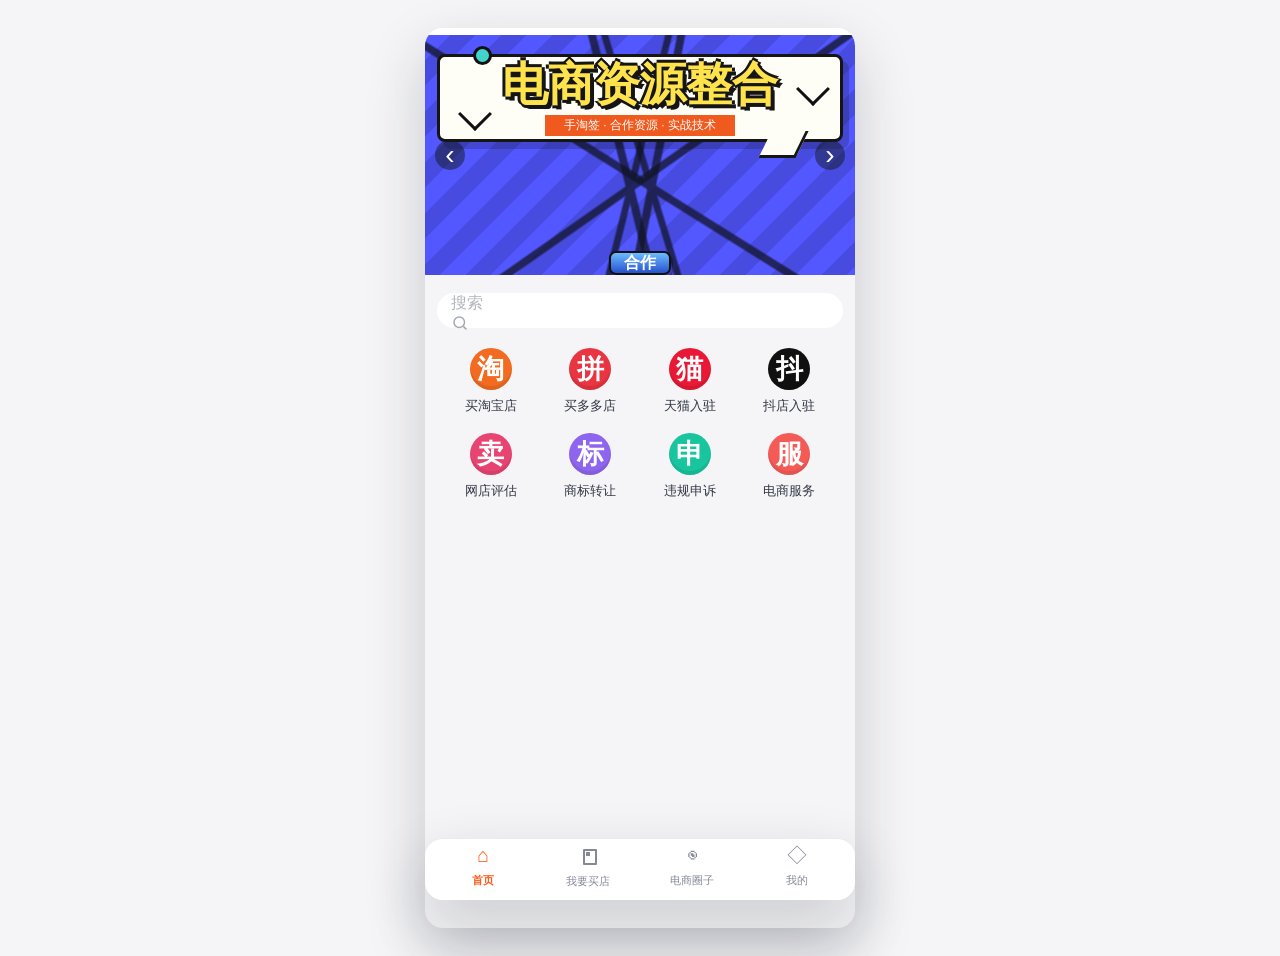
==== outputs/index.html @ 0f823ae7 "initial website version" ====
<!doctype html>
<html lang="zh-CN">
  <head>
    <meta charset="utf-8">
    <meta name="viewport" content="width=device-width, initial-scale=1, viewport-fit=cover">
    <title>&#30005;&#21830;&#36164;&#28304;&#25972;&#21512;</title>
    <link rel="stylesheet" href="./styles.css?v=14">
  </head>
  <body>
    <main class="phone-shell home-shell">
      <section class="hero-wrap" aria-label="&#39318;&#39029;&#28378;&#21160;&#22270;&#29255;">
        <div class="hero-scroller" id="heroScroller"></div>
        <button class="hero-nav prev" type="button" id="heroPrev" aria-label="上一张">&#8249;</button>
        <button class="hero-nav next" type="button" id="heroNext" aria-label="下一张">&#8250;</button>
        <div class="hero-dots" id="heroDots"></div>
      </section>

      <section class="search-panel">
        <label class="search-box">
          <span>&#25628;&#32034;</span>
          <input id="searchInput" type="search" aria-label="search">
          <svg viewBox="0 0 24 24" aria-hidden="true">
            <circle cx="11" cy="11" r="7"></circle>
            <path d="m16.5 16.5 4 4"></path>
          </svg>
        </label>
      </section>

      <section class="shortcut-grid" id="shortcutGrid" aria-label="services"></section>
      <section class="home-content-list" id="homeContentList"></section>
    </main>

    <nav class="tabbar" aria-label="tabs">
      <a class="active" href="./index.html">
        <span>&#8962;</span>
        &#39318;&#39029;
      </a>
      <a href="./taobao-store.html">
        <span class="buy-tab-icon"></span>
        &#25105;&#35201;&#20080;&#24215;
      </a>
      <a href="./entry-page.html?id=service">
        <span>&#9673;</span>
        &#30005;&#21830;&#22280;&#23376;
      </a>
      <a href="./my.html">
        <span>&#9671;</span>
        &#25105;&#30340;
      </a>
    </nav>

    <script src="./site-data.js"></script>
    <script src="./script.js?v=10"></script>
  </body>
</html>
---- outputs/styles.css ----
:root {
  --bg: #f5f5f7;
  --text: #202124;
  --muted: #858997;
  --line: #e9e9ee;
  --accent: #ff5b1a;
  --blue: #5054ff;
  --cyan: #42d3cb;
  --radius: 8px;
  --hero-height: 128px;
}

* {
  box-sizing: border-box;
}

html {
  background: #dfe2e8;
}

body {
  margin: 0;
  min-height: 100vh;
  background: var(--bg);
  color: var(--text);
  font-family: -apple-system, BlinkMacSystemFont, "Segoe UI", "PingFang SC", "Microsoft YaHei", sans-serif;
}

button,
input {
  font: inherit;
}

button {
  border: 0;
  cursor: pointer;
}

a {
  text-decoration: none;
}

.phone-shell {
  width: min(100%, 430px);
  min-height: 100vh;
  margin: 0 auto;
  padding-bottom: 82px;
  background: var(--bg);
  overflow: hidden;
}

.home-shell {
  min-height: 100vh;
}

.home-content-list {
  display: grid;
  gap: 12px;
  padding: 8px 12px 96px;
}

.home-content-card {
  overflow: hidden;
  border-radius: var(--radius);
  background: #fff;
}

.home-content-card > img {
  display: block;
  width: 100%;
  height: auto;
}

.home-content-inner {
  padding: 14px;
}

.home-content-card h2 {
  margin: 0;
  color: #202124;
  font-size: 18px;
}

.home-content-card p {
  margin: 8px 0 0;
  color: #626874;
  font-size: 14px;
  line-height: 1.7;
}

.home-content-body {
  margin-top: 8px;
  color: #626874;
  font-size: 14px;
  line-height: 1.7;
}

.home-content-body img {
  display: block;
  width: 100%;
  max-width: 100%;
  height: auto;
  margin: 8px 0;
  border-radius: 7px;
  object-fit: contain;
}

.home-content-card a {
  display: inline-grid;
  place-items: center;
  min-width: 96px;
  height: 34px;
  margin-top: 12px;
  padding: 0 16px;
  border-radius: 18px;
  background: var(--accent);
  color: #fff;
  font-size: 13px;
  font-weight: 700;
}

.hero-wrap {
  position: relative;
  background: #fff;
}

.hero-scroller {
  display: grid;
  grid-auto-flow: column;
  grid-auto-columns: 100%;
  gap: 10px;
  padding: 7px 0 0;
  overflow-x: auto;
  overflow-y: hidden;
  scroll-snap-type: x mandatory;
  scrollbar-width: none;
  background: #fff;
  cursor: grab;
  user-select: none;
  touch-action: pan-y;
}

.hero-scroller.dragging {
  cursor: grabbing;
  scroll-snap-type: none;
}

.hero-scroller::-webkit-scrollbar {
  display: none;
}

.hero-slide {
  position: relative;
  display: block;
  width: 100%;
  height: var(--hero-height);
  scroll-snap-align: start;
  overflow: hidden;
  background: #f1f2f5;
  isolation: isolate;
  -webkit-user-drag: none;
}

.hero-slide img {
  display: block;
  width: 100%;
  height: 100%;
  object-fit: cover;
  pointer-events: none;
}

.hero-nav {
  position: absolute;
  top: calc(7px + var(--hero-height) / 2);
  z-index: 3;
  display: grid;
  place-items: center;
  width: 30px;
  height: 30px;
  border: 0;
  border-radius: 50%;
  background: rgba(18, 24, 36, .5);
  color: #fff;
  font-size: 28px;
  line-height: 1;
  transform: translateY(-50%);
}

.hero-nav.prev {
  left: 10px;
}

.hero-nav.next {
  right: 10px;
}

.hero-dots {
  position: absolute;
  right: 0;
  bottom: 8px;
  left: 0;
  z-index: 3;
  display: flex;
  justify-content: center;
  gap: 5px;
}

.hero-dots button {
  width: 6px;
  height: 6px;
  border: 0;
  border-radius: 999px;
  background: rgba(255, 255, 255, .72);
}

.hero-dots button.active {
  width: 16px;
  background: #ff5b1a;
}

.hero-fallback {
  padding: 19px 12px 14px;
  background: repeating-linear-gradient(135deg, #5357ff 0 18px, #474bdf 18px 36px);
}

.comic-hero {
  position: relative;
  height: var(--hero-height);
  padding: 19px 12px 14px;
  background: repeating-linear-gradient(135deg, #5357ff 0 18px, #474bdf 18px 36px);
  overflow: hidden;
}

.speed-lines {
  position: absolute;
  inset: 0;
  z-index: 0;
  overflow: hidden;
  pointer-events: none;
}

.speed-lines::before,
.speed-lines::after {
  content: "";
  position: absolute;
  inset: -38px;
  background:
    linear-gradient(76deg, transparent 0 46%, #121426 46.4% 47.4%, transparent 47.8%),
    linear-gradient(104deg, transparent 0 49%, #121426 49.4% 50.2%, transparent 50.6%),
    linear-gradient(145deg, transparent 0 53%, #121426 53.4% 54.4%, transparent 54.8%);
  opacity: .75;
}

.speed-lines::after {
  transform: scaleX(-1) rotate(3deg);
}

.speech-card {
  position: relative;
  height: 88px;
  border: 3px solid #151515;
  border-radius: 8px;
  background: #fffef6;
  box-shadow: 6px 7px 0 rgba(0, 0, 0, .18);
  display: flex;
  flex-direction: column;
  align-items: center;
  justify-content: center;
  z-index: 1;
}

.speech-card::after {
  content: "";
  position: absolute;
  right: 38px;
  bottom: -19px;
  width: 34px;
  height: 24px;
  background: #fffef6;
  border-right: 3px solid #151515;
  border-bottom: 3px solid #151515;
  transform: skewX(-26deg);
}

.pin {
  position: absolute;
  top: -11px;
  left: 33px;
  width: 19px;
  height: 19px;
  border: 3px solid #111;
  border-radius: 50%;
  background: var(--cyan);
}

.speech-card h1 {
  margin: 0;
  color: #ffe34d;
  font-size: clamp(34px, 11vw, 46px);
  line-height: 1;
  letter-spacing: 0;
  text-shadow: 3px 0 #151515, -3px 0 #151515, 0 3px #151515, 0 -3px #151515, 4px 4px 0 #151515;
}

.speech-card p {
  margin: 8px 0 0;
  min-width: 190px;
  padding: 2px 18px;
  background: #f05a1f;
  color: #fff;
  font-size: 12px;
  text-align: center;
}

.spark {
  position: absolute;
  width: 24px;
  height: 24px;
  border: solid #111;
  border-width: 0 3px 3px 0;
  transform: rotate(45deg);
}

.spark-a {
  right: 15px;
  top: 20px;
}

.spark-b {
  left: 23px;
  bottom: 13px;
}

.hero-badge {
  position: absolute;
  left: 50%;
  bottom: 0;
  transform: translateX(-50%);
  z-index: 2;
  height: 24px;
  min-width: 62px;
  padding: 0 12px;
  border: 2px solid #111;
  border-radius: 7px;
  background: linear-gradient(#6bbcff, #2751cd);
  color: #fff;
  font-weight: 800;
  box-shadow: 2px 3px 0 rgba(0, 0, 0, .28);
}

.search-panel {
  padding: 18px 12px 8px;
}

.search-box {
  display: grid;
  grid-template-columns: 1fr 22px;
  align-items: center;
  height: 35px;
  padding: 0 14px;
  border-radius: 18px;
  background: #fff;
  color: #b2b5bd;
}

.search-box input {
  width: 100%;
  min-width: 0;
  border: 0;
  outline: 0;
  background: transparent;
}

.search-box span {
  pointer-events: none;
}

.search-box svg {
  width: 18px;
  height: 18px;
  fill: none;
  stroke: #a6a9b1;
  stroke-width: 2;
}

.shortcut-grid {
  display: grid;
  grid-template-columns: repeat(4, 1fr);
  row-gap: 18px;
  padding: 12px 16px 23px;
}

.shortcut {
  display: grid;
  justify-items: center;
  gap: 7px;
  background: transparent;
  color: #333844;
  font-size: 13px;
}

.shortcut-link {
  align-content: start;
}

.shortcut b {
  display: grid;
  place-items: center;
  width: 42px;
  height: 42px;
  border-radius: 50%;
  color: #fff;
  font-size: 27px;
  line-height: 1;
  box-shadow: inset 0 -4px 0 rgba(0, 0, 0, .08);
}

.shortcut img {
  width: 42px;
  height: 42px;
  border-radius: 50%;
  object-fit: cover;
  display: block;
}

.orange b { background: #f26b21; }
.red b { background: #e93442; }
.crimson b { background: #e91936; }
.dark b { background: #101010; }
.pink b { background: #e84471; }
.purple b { background: #8e65ee; }
.mint b { background: #18c59e; }
.coral b { background: #f45b57; }

.block {
  padding: 0 12px 22px;
}

.block h2,
.section-head h2 {
  margin: 0 0 13px;
  font-size: 21px;
  letter-spacing: 0;
}

.feature-card {
  display: grid;
  grid-template-columns: 158px 1fr;
  gap: 10px;
  min-height: 89px;
  border-radius: var(--radius);
  background: #fff;
  overflow: hidden;
  box-shadow: 0 1px 0 rgba(22, 24, 35, .04);
}

.feature-art {
  position: relative;
  display: grid;
  align-content: center;
  padding: 12px;
  color: #121212;
  background:
    radial-gradient(circle at 80% 44%, #f6d9bf 0 18px, transparent 19px),
    linear-gradient(135deg, #fbc21f, #ff9f1c);
}

.feature-art strong {
  position: relative;
  z-index: 1;
  font-size: 17px;
  line-height: 1.25;
  font-weight: 900;
}

.feature-art small {
  position: absolute;
  right: 8px;
  bottom: 8px;
  padding: 1px 5px;
  border-radius: 4px;
  background: rgba(0, 0, 0, .72);
  color: #fff;
}

.red-bg {
  color: #fff;
  background:
    radial-gradient(circle at 78% 42%, rgba(255, 255, 255, .2) 0 23px, transparent 24px),
    linear-gradient(135deg, #e51d2f, #ff5e27);
}

.feature-copy {
  min-width: 0;
  padding: 10px 10px 8px 0;
}

.feature-copy h3 {
  margin: 0 0 7px;
  font-size: 14px;
  white-space: nowrap;
  overflow: hidden;
  text-overflow: ellipsis;
}

.feature-copy p {
  display: -webkit-box;
  min-height: 35px;
  margin: 0;
  color: #858997;
  font-size: 12px;
  line-height: 1.45;
  overflow: hidden;
  -webkit-line-clamp: 2;
  -webkit-box-orient: vertical;
}

.meta {
  display: flex;
  align-items: baseline;
  gap: 8px;
  margin-top: 5px;
  color: #a5a8b0;
  font-size: 12px;
}

.meta b {
  color: var(--accent);
  font-size: 14px;
}

.meta span {
  margin-left: auto;
}

.section-head {
  display: flex;
  align-items: center;
  justify-content: space-between;
}

.section-head button {
  background: transparent;
  color: #8a8d96;
  font-size: 13px;
}

.course-row {
  display: grid;
  grid-auto-flow: column;
  grid-auto-columns: 151px;
  gap: 12px;
  overflow-x: auto;
  padding-bottom: 4px;
  scrollbar-width: none;
}

.course-row::-webkit-scrollbar {
  display: none;
}

.course-card {
  min-height: 186px;
  border-radius: var(--radius);
  background: #fff;
  overflow: hidden;
}

.course-thumb {
  position: relative;
  height: 84px;
  padding: 14px 10px;
  border-bottom: 1px solid var(--line);
  background: linear-gradient(135deg, #f6c94a 0 45%, #ffffff 45% 100%);
}

.course-thumb strong {
  display: block;
  width: 112px;
  padding: 3px;
  border: 2px solid #1f2330;
  background: #fff;
  font-size: 18px;
  line-height: 1.1;
}

.course-thumb span {
  position: absolute;
  right: 7px;
  bottom: 6px;
  padding: 1px 4px;
  border-radius: 4px;
  background: rgba(0, 0, 0, .62);
  color: #fff;
  font-size: 11px;
}

.course-card h3 {
  height: 42px;
  margin: 9px 9px 6px;
  font-size: 14px;
  line-height: 1.45;
  overflow: hidden;
}

.course-card b {
  margin-left: 9px;
  color: var(--accent);
  font-size: 13px;
}

.course-card small {
  display: block;
  margin: 5px 9px 0;
  color: #a4a7af;
}

.banner-repeat {
  padding: 0 12px 18px;
}

.mini-comic {
  height: 94px;
  border: 3px solid #161616;
  border-radius: 8px;
  background:
    linear-gradient(135deg, rgba(255, 255, 255, .18) 0 12px, transparent 12px 28px),
    #5659ff;
  display: grid;
  place-items: center;
  align-content: center;
  color: #ffe94f;
  text-align: center;
  box-shadow: 4px 5px 0 rgba(0, 0, 0, .16);
}

.mini-comic strong {
  font-size: 34px;
  line-height: 1;
  text-shadow: 3px 0 #151515, -3px 0 #151515, 0 3px #151515, 0 -3px #151515, 4px 4px 0 #151515;
}

.mini-comic span {
  margin-top: 8px;
  padding: 2px 14px;
  background: #ef5b25;
  color: #fff;
  font-size: 12px;
}

.feed {
  display: grid;
  gap: 10px;
  padding: 0 12px 18px;
}

.feed-card {
  display: grid;
  grid-template-columns: 70px 1fr;
  gap: 11px;
  padding: 10px;
  border-radius: var(--radius);
  background: #fff;
}

.feed-card .type {
  display: grid;
  place-items: center;
  height: 54px;
  border-radius: 7px;
  background: #edf0ff;
  color: #4c54e9;
  font-weight: 800;
}

.feed-card h3 {
  margin: 0 0 5px;
  font-size: 14px;
}

.feed-card p {
  margin: 0;
  color: #8b8f99;
  font-size: 12px;
}

.tabbar {
  position: fixed;
  right: 0;
  bottom: 0;
  left: 0;
  width: min(100%, 430px);
  margin: 0 auto;
  padding: 6px 6px calc(6px + env(safe-area-inset-bottom));
  display: grid;
  grid-template-columns: repeat(4, 1fr);
  border-top: 1px solid var(--line);
  background: rgba(255, 255, 255, .96);
  backdrop-filter: blur(12px);
  z-index: 10;
}

.tabbar a,
.tabbar button {
  display: grid;
  justify-items: center;
  gap: 2px;
  min-height: 49px;
  border: 0;
  background: transparent;
  color: #858997;
  font-size: 11px;
  line-height: 1.2;
  text-align: center;
  appearance: none;
}

.tabbar a:link,
.tabbar a:visited,
.tabbar a:hover,
.tabbar a:active {
  color: #858997 !important;
  text-decoration: none;
}

.tabbar span {
  font-size: 20px;
  line-height: 1;
}

.tabbar .active {
  color: var(--accent);
  font-weight: 700;
}

.tabbar a.active:link,
.tabbar a.active:visited,
.tabbar a.active:hover,
.tabbar a.active:active {
  color: var(--accent) !important;
}

.buy-tab-icon {
  position: relative;
  width: 22px;
  height: 22px;
  display: block;
}

.buy-tab-icon::before {
  content: "";
  position: absolute;
  left: 6px;
  top: 4px;
  width: 10px;
  height: 12px;
  border: 2px solid currentColor;
  border-radius: 1px;
}

.buy-tab-icon::after {
  content: "";
  position: absolute;
  left: 9px;
  top: 7px;
  width: 4px;
  height: 4px;
  background: currentColor;
}

.deal-page {
  padding-bottom: 92px;
  background: #f5f5f5;
}

.deal-search {
  padding: 18px 16px 14px;
  background: #fff;
}

.deal-search label {
  position: relative;
  display: block;
  height: 43px;
}

.deal-search span {
  position: absolute;
  left: 46px;
  top: 11px;
  color: #c4c6ca;
  font-size: 14px;
  pointer-events: none;
}

.deal-search input {
  width: 100%;
  height: 43px;
  padding: 0 14px 0 46px;
  border: 0;
  border-radius: 24px;
  outline: none;
  background: #f4f4f4;
}

.deal-search svg {
  position: absolute;
  left: 18px;
  top: 12px;
  width: 20px;
  height: 20px;
  stroke: #2d3037;
  stroke-width: 2;
  fill: none;
}

.deal-safe {
  display: flex;
  gap: 13px;
  align-items: center;
  justify-content: center;
  padding: 16px 10px 10px;
  background: #fff;
  color: #b8bbc0;
  font-size: 14px;
  white-space: nowrap;
}

.deal-safe b {
  font-weight: 500;
}

.deal-actions {
  display: grid;
  grid-template-columns: repeat(4, 1fr);
  gap: 2px;
  padding: 12px 10px 18px;
  border-bottom: 1px solid #ececf0;
  background: #fff;
}

.deal-actions a {
  display: grid;
  justify-items: center;
  gap: 9px;
  color: #666b76;
  font-size: 15px;
}

.deal-icon {
  display: grid;
  place-items: center;
  width: 58px;
  height: 58px;
  border-radius: 50%;
  color: #fff;
  font-size: 26px;
  font-weight: 900;
  box-shadow: inset 0 -6px 12px rgba(255, 255, 255, .2);
}

.deal-icon.coin {
  background: #ffc21c;
}

.deal-icon.flag {
  background: #58c1ef;
}

.deal-icon.scale {
  background: #31d69b;
}

.deal-icon.bag {
  background: #ff644d;
}

.deal-filter {
  position: sticky;
  top: 0;
  z-index: 4;
  display: grid;
  grid-template-columns: repeat(5, 1fr);
  height: 56px;
  background: #fff;
  box-shadow: 0 6px 16px rgba(32, 33, 36, .06);
}

.deal-filter button {
  position: relative;
  background: #fff;
  color: #30323a;
  font-size: 15px;
}

.deal-filter button::after {
  content: "⌄";
  margin-left: 3px;
  color: #c7c9ce;
  font-size: 12px;
}

.deal-filter button[data-type="sort"]::after {
  content: "";
}

.deal-filter .active {
  color: #d92323;
  font-weight: 700;
}

.deal-list-head {
  display: flex;
  align-items: end;
  justify-content: space-between;
  padding: 16px 16px 8px;
}

.deal-list-head h1 {
  margin: 0;
  color: #202124;
  font-size: 18px;
}

.deal-list-head span {
  color: #8b8f99;
  font-size: 12px;
}

.deal-list {
  display: grid;
  gap: 14px;
  padding: 0 16px 18px;
}

.deal-card {
  padding: 18px;
  border-radius: 8px;
  background: #fff;
}

.deal-card-top {
  display: flex;
  align-items: center;
  justify-content: space-between;
  gap: 10px;
  color: #555b65;
  font-size: 13px;
}

.deal-badge {
  flex: 0 0 auto;
  display: inline-flex;
  align-items: center;
  height: 24px;
  padding: 0 7px;
  border: 1px solid #ff8d7a;
  border-radius: 2px;
  color: #ff4f3a;
  font-size: 12px;
  font-weight: 700;
}

.deal-badge.pdd {
  border-color: #ef6a78;
  color: #e93442;
}

.deal-badge.tmall {
  border-color: #ef5d6d;
  color: #e91936;
}

.deal-card h2 {
  display: -webkit-box;
  min-height: 58px;
  margin: 16px 0 14px;
  overflow: hidden;
  color: #24272e;
  font-size: 20px;
  line-height: 1.45;
  font-weight: 800;
  -webkit-line-clamp: 2;
  -webkit-box-orient: vertical;
}

.deal-card-bottom {
  display: flex;
  align-items: center;
  justify-content: space-between;
  padding-top: 16px;
  border-top: 1px solid #f0f0f2;
}

.deal-card-bottom strong {
  color: #f03745;
  font-size: 25px;
  line-height: 1;
}

.deal-card-bottom a {
  display: grid;
  place-items: center;
  min-width: 96px;
  height: 36px;
  border: 1px solid #f2a6ae;
  border-radius: 20px;
  color: #d93b4b;
  font-size: 14px;
  font-weight: 700;
}

.deal-tabbar {
  position: fixed;
  right: 0;
  bottom: 0;
  left: 0;
  z-index: 10;
  width: min(100%, 430px);
  height: 68px;
  margin: 0 auto;
  padding: 6px 8px calc(5px + env(safe-area-inset-bottom));
  display: grid;
  grid-template-columns: repeat(5, 1fr);
  align-items: end;
  border-top: 1px solid #ececf0;
  background: rgba(255, 255, 255, .97);
}

.deal-tabbar a {
  display: grid;
  justify-items: center;
  gap: 3px;
  color: #5f6470;
  font-size: 12px;
  line-height: 1.2;
}

.deal-tabbar a:link,
.deal-tabbar a:visited,
.deal-tabbar a:hover,
.deal-tabbar a:active {
  color: #5f6470;
  text-decoration: none;
}

.deal-tabbar span {
  display: grid;
  place-items: center;
  width: 24px;
  height: 24px;
  color: #c9ccd2;
  font-size: 20px;
}

.deal-tabbar .active,
.deal-tabbar .active:link,
.deal-tabbar .active:visited {
  color: #e6282c;
  font-weight: 700;
}

.deal-tabbar .active span {
  color: #e6282c;
}

.deal-tabbar .consult {
  transform: translateY(-14px);
  color: #202124;
}

.deal-tabbar .consult span {
  width: 54px;
  height: 54px;
  border: 5px solid #fff;
  border-radius: 50%;
  background: linear-gradient(180deg, #ff681e, #f0182f);
  color: #fff;
  box-shadow: 0 4px 14px rgba(240, 24, 47, .28);
  font-size: 26px;
}

.user-page {
  padding: 18px 14px 96px;
}

.user-head {
  display: flex;
  align-items: center;
  gap: 14px;
  min-height: 112px;
  padding: 18px;
  border-radius: var(--radius);
  background: linear-gradient(135deg, #ff7a2a, #ffbd3f);
  color: #fff;
}

.user-avatar {
  display: grid;
  place-items: center;
  width: 56px;
  height: 56px;
  border-radius: 50%;
  background: rgba(255, 255, 255, .24);
  font-size: 24px;
  font-weight: 900;
}

.user-head h1 {
  margin: 0;
  font-size: 22px;
}

.user-head p {
  margin: 6px 0 0;
  font-size: 13px;
  opacity: .9;
}

.user-panel {
  display: grid;
  gap: 10px;
  margin-top: 14px;
}

.user-panel a {
  display: flex;
  align-items: center;
  justify-content: space-between;
  min-height: 68px;
  padding: 14px;
  border-radius: var(--radius);
  background: #fff;
  color: #202124;
}

.user-panel strong {
  font-size: 16px;
}

.user-panel span {
  color: #858997;
  font-size: 13px;
}

.detail-shell {
  padding-bottom: 84px;
}

.detail-topbar {
  position: sticky;
  top: 0;
  z-index: 6;
  height: 46px;
  display: grid;
  grid-template-columns: 52px 1fr 72px;
  align-items: center;
  border-bottom: 1px solid var(--line);
  background: rgba(255, 255, 255, .96);
  backdrop-filter: blur(12px);
}

.detail-topbar a {
  color: #2e323c;
  text-align: center;
  font-size: 28px;
}

.detail-topbar strong {
  text-align: center;
  font-size: 16px;
}

.detail-topbar .source-link {
  color: #737783;
  font-size: 12px;
}

.detail-cover {
  padding: 12px;
  background: #fff;
}

.cover-card {
  min-height: 154px;
  padding: 18px;
  border-radius: var(--radius);
  background:
    linear-gradient(120deg, rgba(255, 255, 255, .2), transparent 45%),
    linear-gradient(135deg, #ff6c23, #ffb22c);
  color: #fff;
  display: grid;
  grid-template-columns: 68px 1fr;
  align-items: center;
  gap: 14px;
}

.cover-card img {
  width: 58px;
  height: 58px;
  border-radius: 14px;
  background: #fff;
}

.cover-card span {
  font-size: 13px;
  opacity: .92;
}

.cover-card h1 {
  margin: 6px 0;
  color: #fff;
  font-size: 28px;
  line-height: 1.1;
}

.cover-card p {
  margin: 0;
  font-weight: 700;
}

.detail-title {
  padding: 15px 12px 16px;
  background: #fff;
}

.detail-title h2 {
  margin: 0;
  font-size: 19px;
  line-height: 1.45;
}

.detail-title p {
  margin: 9px 0 0;
  color: #8c9099;
  font-size: 13px;
}

.store-tools {
  padding: 12px;
  background: #fff;
  border-top: 8px solid var(--bg);
}

.filter-input {
  display: grid;
  grid-template-columns: 1fr;
  height: 36px;
  padding: 0 13px;
  border-radius: 18px;
  background: var(--bg);
  color: #a0a4ad;
  font-size: 13px;
}

.filter-input span {
  align-self: center;
  pointer-events: none;
}

.filter-input input {
  width: 100%;
  min-width: 0;
  margin-top: -28px;
  border: 0;
  outline: 0;
  background: transparent;
}

.filter-input input:focus + span,
.filter-input:has(input:not(:placeholder-shown)) span {
  opacity: 0;
}

.filter-row {
  display: grid;
  grid-template-columns: repeat(4, 1fr);
  gap: 8px;
  margin-top: 12px;
}

.filter-row button {
  height: 31px;
  border-radius: 16px;
  background: #f1f2f5;
  color: #666b76;
  font-size: 13px;
}

.filter-row .active {
  background: #fff0e8;
  color: var(--accent);
  font-weight: 700;
}

.store-section {
  padding: 15px 12px 18px;
}

.store-section h2 {
  margin: 0 0 12px;
  font-size: 18px;
}

.store-list {
  display: grid;
  gap: 10px;
}

.store-card {
  display: grid;
  grid-template-columns: 42px 1fr 52px;
  gap: 10px;
  align-items: center;
  padding: 12px 10px;
  border-radius: var(--radius);
  background: #fff;
}

.rank-badge {
  display: grid;
  place-items: center;
  width: 42px;
  height: 42px;
  border-radius: 50%;
  background: #fff3d8;
  color: #d97706;
  font-weight: 800;
  font-size: 13px;
}

.store-card h3 {
  margin: 0;
  font-size: 14px;
  line-height: 1.4;
}

.store-card h3 span {
  color: #858997;
  font-weight: 500;
}

.store-card p {
  margin: 4px 0 0;
  color: #8b8f99;
  font-size: 12px;
}

.store-card button {
  height: 30px;
  border-radius: 15px;
  background: #ffefe8;
  color: var(--accent);
  font-size: 13px;
  font-weight: 700;
}

.store-modal {
  position: fixed;
  inset: 0;
  z-index: 30;
  display: none;
  align-items: end;
  justify-content: center;
  background: rgba(15, 18, 26, .46);
}

.store-modal.open {
  display: flex;
}

.store-modal-panel {
  position: relative;
  width: min(100%, 430px);
  max-height: 86vh;
  overflow-y: auto;
  border-radius: 18px 18px 0 0;
  background: #fff;
  padding: 18px 14px 16px;
}

.modal-close {
  position: absolute;
  top: 12px;
  right: 12px;
  width: 32px;
  height: 32px;
  border-radius: 50%;
  background: #f1f2f5;
  color: #4f5561;
  font-size: 22px;
  line-height: 1;
}

.modal-head {
  padding-right: 42px;
}

.modal-head span {
  color: var(--accent);
  font-size: 13px;
  font-weight: 700;
}

.modal-head h2 {
  margin: 6px 0 7px;
  font-size: 21px;
  line-height: 1.35;
}

.modal-head p {
  margin: 0;
  color: #858997;
  font-size: 13px;
}

.detail-grid {
  display: grid;
  grid-template-columns: repeat(2, 1fr);
  gap: 9px;
  margin: 16px 0;
}

.detail-grid div {
  min-height: 64px;
  padding: 10px;
  border-radius: var(--radius);
  background: #f7f7fa;
}

.detail-grid dt {
  color: #858997;
  font-size: 12px;
}

.detail-grid dd {
  margin: 7px 0 0;
  color: #242833;
  font-size: 14px;
  font-weight: 700;
}

.modal-section {
  padding: 13px 0;
  border-top: 1px solid var(--line);
}

.modal-section h3 {
  margin: 0 0 9px;
  font-size: 15px;
}

.modal-section p {
  margin: 0;
  color: #686d78;
  font-size: 13px;
  line-height: 1.65;
}

.tag-list {
  display: flex;
  flex-wrap: wrap;
  gap: 8px;
}

.tag-list span {
  padding: 6px 9px;
  border-radius: 15px;
  background: #fff2eb;
  color: #df4f12;
  font-size: 12px;
}

.modal-actions {
  display: grid;
  grid-template-columns: 1fr 1fr;
  gap: 10px;
  padding-top: 4px;
}

.modal-actions a,
.modal-actions button {
  display: grid;
  place-items: center;
  height: 40px;
  border-radius: 20px;
  background: #ffefe8;
  color: var(--accent);
  font-size: 14px;
  font-weight: 700;
}

.modal-actions a {
  background: var(--accent);
  color: #fff;
}

.detail-cta {
  position: fixed;
  right: 0;
  bottom: 0;
  left: 0;
  width: min(100%, 430px);
  margin: 0 auto;
  display: grid;
  grid-template-columns: 1fr;
  gap: 9px;
  padding: 10px 12px calc(10px + env(safe-area-inset-bottom));
  border-top: 1px solid var(--line);
  background: rgba(255, 255, 255, .96);
  backdrop-filter: blur(12px);
  z-index: 10;
}

.detail-cta a {
  display: grid;
  place-items: center;
  height: 42px;
  border-radius: 21px;
  background: #f1f2f5;
  color: #333844;
  font-weight: 700;
}

.detail-cta .primary {
  background: var(--accent);
  color: #fff;
}

.entry-shell {
  padding-bottom: 84px;
}

.entry-hero {
  padding: 28px 18px 22px;
  background: #fff;
  text-align: center;
}

.entry-icon {
  display: grid;
  place-items: center;
  width: 62px;
  height: 62px;
  margin: 0 auto 14px;
  border-radius: 50%;
  color: #fff;
  font-size: 36px;
  font-weight: 800;
}

.entry-icon.orange { background: #f26b21; }
.entry-icon.red { background: #e93442; }
.entry-icon.crimson { background: #e91936; }
.entry-icon.dark { background: #101010; }
.entry-icon.pink { background: #e84471; }
.entry-icon.purple { background: #8e65ee; }
.entry-icon.mint { background: #18c59e; }
.entry-icon.coral { background: #f45b57; }

.entry-hero h1 {
  margin: 0;
  font-size: 24px;
}

.entry-hero p {
  margin: 8px 0 0;
  color: #767b86;
  line-height: 1.55;
}

.entry-image-wrap {
  padding: 12px;
  background: #fff;
  border-top: 8px solid var(--bg);
}

.entry-image-wrap img {
  display: block;
  width: 100%;
  border-radius: var(--radius);
}

.entry-content {
  margin-top: 8px;
  padding: 16px 14px;
  background: #fff;
}

.entry-content p {
  margin: 0;
  color: #333844;
  font-size: 15px;
  line-height: 1.8;
  white-space: pre-wrap;
}

@media (min-width: 700px) {
  body {
    padding: 28px 0;
  }

  .phone-shell,
  .tabbar {
    border-radius: 18px;
    box-shadow: 0 24px 60px rgba(23, 29, 43, .2);
  }

  .tabbar {
    left: 50%;
    right: auto;
    transform: translateX(-50%);
  }

  .detail-cta {
    left: 50%;
    right: auto;
    transform: translateX(-50%);
    border-radius: 0 0 18px 18px;
  }
}
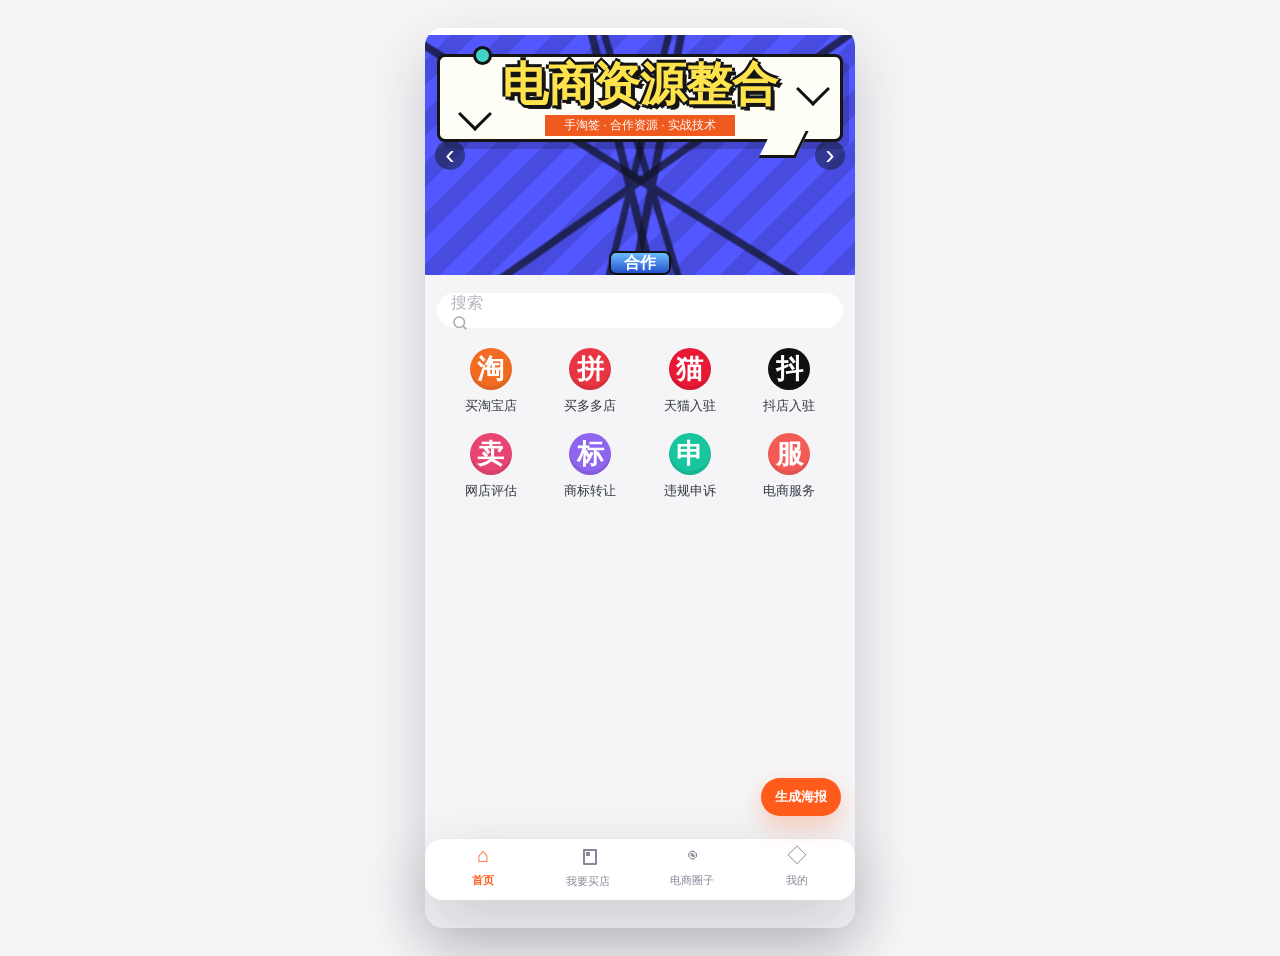
==== commit 8d6093df: "update website" ====
--- a/outputs/index.html
+++ b/outputs/index.html
@@ -4,6 +4,17 @@
     <meta charset="utf-8">
     <meta name="viewport" content="width=device-width, initial-scale=1, viewport-fit=cover">
     <title>&#30005;&#21830;&#36164;&#28304;&#25972;&#21512;</title>
+    <meta name="description" content="贰拾肆号电商，淘宝、拼多多、天猫、抖店等电商资源服务。">
+    <meta itemprop="name" content="贰拾肆号电商">
+    <meta itemprop="description" content="电商资源整合服务，支持店铺资源、入驻、评估、申诉等业务咨询。">
+    <meta itemprop="image" content="./assets/banner-24-01.png">
+    <meta property="og:type" content="website">
+    <meta property="og:title" content="贰拾肆号电商">
+    <meta property="og:description" content="电商资源整合服务，支持店铺资源、入驻、评估、申诉等业务咨询。">
+    <meta property="og:image" content="./assets/banner-24-01.png">
+    <meta property="og:image:width" content="430">
+    <meta property="og:image:height" content="240">
+    <link rel="image_src" href="./assets/banner-24-01.png">
     <link rel="stylesheet" href="./styles.css?v=14">
   </head>
   <body>
@@ -30,6 +41,25 @@
       <section class="home-content-list" id="homeContentList"></section>
     </main>
 
+    <button class="share-poster-btn" type="button" id="sharePosterBtn">生成海报</button>
+
+    <div class="share-poster-modal" id="sharePosterModal" hidden>
+      <div class="share-poster-panel">
+        <div class="share-poster-head">
+          <strong>分享海报</strong>
+          <button type="button" id="sharePosterClose" aria-label="关闭">×</button>
+        </div>
+        <div class="share-poster-body" id="sharePosterBody">
+          <p>正在生成海报...</p>
+        </div>
+        <div class="share-poster-actions">
+          <button type="button" id="sharePosterDownload">下载海报</button>
+          <button type="button" id="sharePosterCopy">复制链接</button>
+        </div>
+        <p class="share-poster-tip" id="sharePosterTip">手机上可长按海报保存，再发朋友圈。</p>
+      </div>
+    </div>
+
     <nav class="tabbar" aria-label="tabs">
       <a class="active" href="./index.html">
         <span>&#8962;</span>
@@ -50,6 +80,6 @@
     </nav>
 
     <script src="./site-data.js"></script>
-    <script src="./script.js?v=10"></script>
+    <script src="./script.js?v=11"></script>
   </body>
 </html>
--- a/outputs/styles.css
+++ b/outputs/styles.css
@@ -117,6 +117,116 @@
   color: #fff;
   font-size: 13px;
   font-weight: 700;
+}
+
+.share-poster-btn {
+  position: fixed;
+  right: max(14px, calc((100vw - 430px) / 2 + 14px));
+  bottom: calc(84px + env(safe-area-inset-bottom));
+  z-index: 20;
+  height: 38px;
+  padding: 0 14px;
+  border-radius: 19px;
+  background: var(--accent);
+  color: #fff;
+  box-shadow: 0 10px 24px rgba(255, 91, 26, .28);
+  font-size: 13px;
+  font-weight: 800;
+}
+
+.share-poster-modal {
+  position: fixed;
+  inset: 0;
+  z-index: 60;
+  display: grid;
+  place-items: center;
+  padding: 18px;
+  background: rgba(15, 23, 42, .58);
+}
+
+.share-poster-modal[hidden] {
+  display: none;
+}
+
+.share-poster-panel {
+  width: min(100%, 390px);
+  max-height: calc(100vh - 36px);
+  overflow: auto;
+  border-radius: 16px;
+  background: #fff;
+  box-shadow: 0 20px 52px rgba(15, 23, 42, .22);
+}
+
+.share-poster-head {
+  display: flex;
+  align-items: center;
+  justify-content: space-between;
+  padding: 14px 16px;
+  border-bottom: 1px solid var(--line);
+}
+
+.share-poster-head strong {
+  font-size: 17px;
+}
+
+.share-poster-head button {
+  width: 30px;
+  height: 30px;
+  border-radius: 50%;
+  background: #f1f2f5;
+  color: #4b5563;
+  font-size: 22px;
+  line-height: 1;
+}
+
+.share-poster-body {
+  padding: 14px;
+  text-align: center;
+}
+
+.share-poster-body canvas,
+.share-poster-body img {
+  display: block;
+  width: 100%;
+  height: auto;
+  border-radius: 12px;
+  background: #fff;
+  box-shadow: 0 10px 26px rgba(15, 23, 42, .12);
+}
+
+.share-poster-body p {
+  margin: 18px 0;
+  color: var(--muted);
+  font-size: 14px;
+}
+
+.share-poster-actions {
+  display: grid;
+  grid-template-columns: 1fr 1fr;
+  gap: 10px;
+  padding: 0 14px 12px;
+}
+
+.share-poster-actions button {
+  height: 40px;
+  border-radius: 20px;
+  background: #f1f2f5;
+  color: #202124;
+  font-weight: 800;
+}
+
+.share-poster-actions button:first-child {
+  background: var(--accent);
+  color: #fff;
+}
+
+.share-poster-tip {
+  margin: 0;
+  padding: 0 14px 16px;
+  color: #858997;
+  font-size: 12px;
+  line-height: 1.6;
+  text-align: center;
 }
 
 .hero-wrap {
@@ -1595,6 +1705,120 @@
   white-space: pre-wrap;
 }
 
+.login-page {
+  display: grid;
+  place-items: center;
+  padding: 24px 14px 82px;
+}
+
+.login-card {
+  width: 100%;
+  padding: 24px 18px;
+  border-radius: 16px;
+  background: #fff;
+  box-shadow: 0 16px 40px rgba(18, 25, 38, .08);
+}
+
+.login-card h1 {
+  margin: 0;
+  font-size: 24px;
+}
+
+.login-card p {
+  margin: 8px 0 22px;
+  color: var(--muted);
+  line-height: 1.6;
+}
+
+.login-tabs {
+  display: grid;
+  grid-template-columns: 1fr 1fr;
+  gap: 8px;
+  margin-bottom: 18px;
+  padding: 4px;
+  border-radius: 999px;
+  background: #f1f2f5;
+}
+
+.login-tabs button {
+  height: 38px;
+  margin: 0;
+  border-radius: 999px;
+  background: transparent;
+  color: #626874;
+  box-shadow: none;
+}
+
+.login-tabs button.active {
+  background: #fff;
+  color: var(--accent);
+  box-shadow: 0 6px 18px rgba(18, 25, 38, .08);
+}
+
+.login-card label {
+  display: block;
+  margin-bottom: 14px;
+}
+
+.login-card .register-only[hidden] {
+  display: none;
+}
+
+.login-card label span {
+  display: block;
+  margin-bottom: 7px;
+  color: #4b5563;
+  font-size: 13px;
+}
+
+.login-card input {
+  width: 100%;
+  height: 44px;
+  border: 1px solid var(--line);
+  border-radius: 10px;
+  padding: 0 12px;
+  outline: none;
+  background: #f9fafb;
+}
+
+.login-card #submitBtn {
+  width: 100%;
+  height: 44px;
+  margin-top: 8px;
+  border-radius: 22px;
+  background: var(--accent);
+  color: #fff;
+  font-weight: 700;
+}
+
+.login-card button.secondary {
+  background: #f1f2f5;
+  color: #2f3440;
+}
+
+.login-message {
+  min-height: 22px;
+  margin-top: 12px;
+  color: #16a34a;
+  font-size: 13px;
+  text-align: center;
+}
+
+.login-message.error {
+  color: #dc2626;
+}
+
+.logout-btn {
+  display: block;
+  width: calc(100% - 28px);
+  height: 42px;
+  margin: 14px auto 0;
+  border-radius: 21px;
+  background: #f1f2f5;
+  color: #4b5563;
+  font-weight: 700;
+}
+
 @media (min-width: 700px) {
   body {
     padding: 28px 0;
